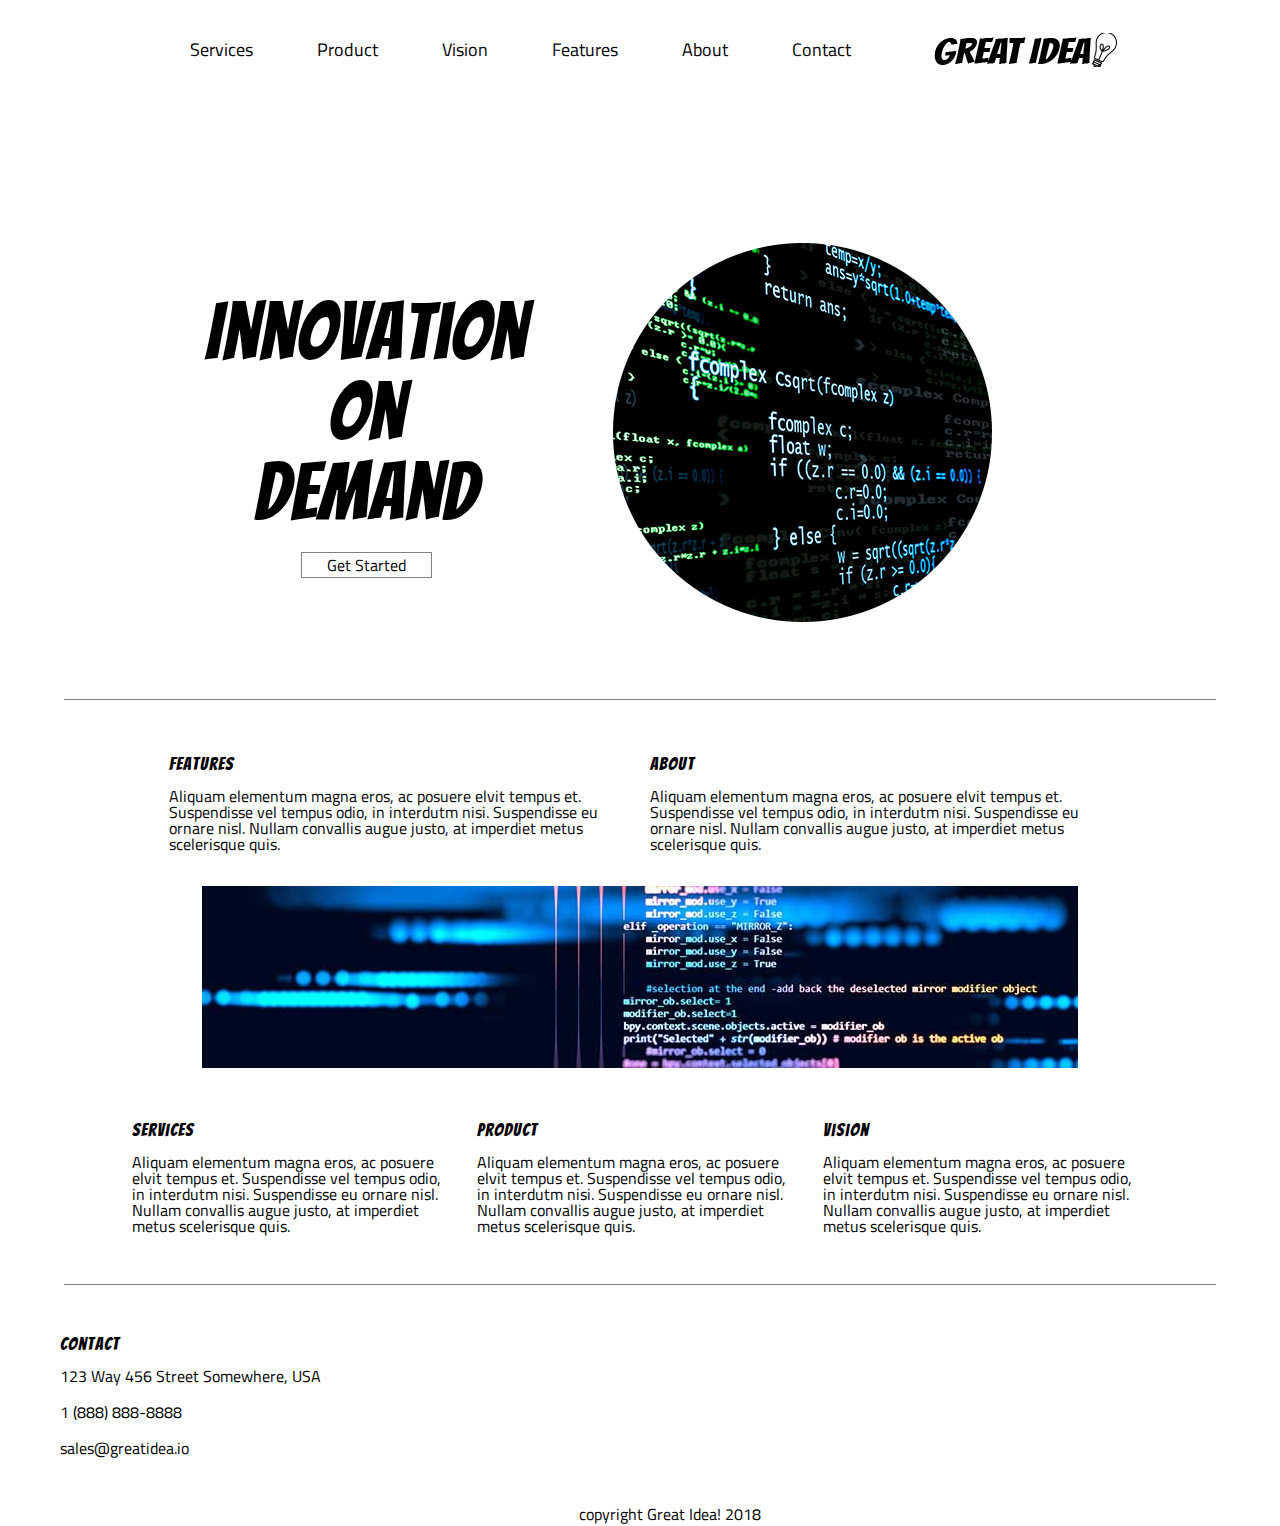
==== index.html @ e0928d2b "moved files for github pages" ====
<!doctype html>

<html lang="en">
<head>
  <meta charset="utf-8">

  <title>Great Idea!</title>

  <link href="https://fonts.googleapis.com/css?family=Bangers|Titillium+Web" rel="stylesheet">
  <link rel="stylesheet" href="css/index.css">

  <!--[if lt IE 9]>
    <script src="https://cdnjs.cloudflare.com/ajax/libs/html5shiv/3.7.3/html5shiv.js"></script>
  <![endif]-->
</head>

  <body>
      <header>
        <nav>
          <a href="./services.html">Services</a>
          <a href = "#">Product</a>
          <a href = "#">Vision</a>
          <a href = "#">Features</a>
          <a href = "./about.html">About</a>
          <a href = "#">Contact</a>
        </nav>
        <figure>
          <div id ="header-logo">

          </div>
        </figure>
    </header>

        <section id="hero">
          <section class="hero-section">
            <h1>
              Innovation<br>On<br>Demand
            </h1>

            <div id="get-started">
              <a href="#" class="button">Get Started</a>
            </div>
        </section>

        <figure>
          <div id="header-image">
            <!--<img src="img/header-img.png" alt="Image of a code snippet.">-->
          </div>
        </figure>
      </section>


      <main>
        <section id="first-section">
          <article>
            <div id="features" class="first-section">
              <h3>Features</h3>
                <p>
                  Aliquam elementum magna eros, ac posuere elvit tempus et. Suspendisse vel tempus odio,
                  in interdutm nisi. Suspendisse eu ornare nisl. Nullam convallis augue justo, at imperdiet
                  metus scelerisque quis.
                </p>
            </div>
          </article>

          <article>
            <div id="about" class="first-section">
              <h3>About</h3>
                <p>
                  Aliquam elementum magna eros, ac posuere elvit tempus et. Suspendisse vel tempus odio,
                  in interdutm nisi. Suspendisse eu ornare nisl. Nullam convallis augue justo, at imperdiet
                  metus scelerisque quis.
                </p>
            </div>
          </article>
        </section>

        <figure class="main-image">
          <div id="middle-image">
            <!--<img class="middle-img" src="img/mid-page-accent.jpg" alt="Image of code snippets across the screen">-->
          </div>
        </figure>

        <section id="last-section">
          <article id="services" class="second-section">
            <h3>Services</h3>
            <p>
              Aliquam elementum magna eros, ac posuere elvit tempus et. Suspendisse vel tempus odio,
              in interdutm nisi. Suspendisse eu ornare nisl. Nullam convallis augue justo, at imperdiet
              metus scelerisque quis.
            </p>
          </article>

          <article id="product" class="second-section">
              <h3>Product</h3>
                <p> Aliquam elementum magna eros, ac posuere elvit tempus et. Suspendisse vel tempus odio,
                   in interdutm nisi. Suspendisse eu ornare nisl. Nullam convallis augue justo, at imperdiet
					metus scelerisque quis.</p>
          </article>

          <article id="vision" class="second-section">
              <h3>Vision</h3>
              <p>
                Aliquam elementum magna eros, ac posuere elvit tempus et. Suspendisse vel tempus odio, in interdutm
                nisi. Suspendisse eu ornare nisl. Nullam convallis augue justo, at imperdiet metus scelerisque quis.
              </p>
          </article>
        </section>
      </main>

      <footer>
        <div id="contact-info">
        <h3>Contact</h3>
        <address>
          123 Way 456 Street
          Somewhere, USA
        </address>
          <div class="contact>"><p>1 (888) 888-8888</p></div>
          <div class="contact"><p>sales@greatidea.io</p></div>
        </div>

        <div class="copyright"><p>copyright Great Idea! 2018</p> </div>
      </footer>
    <!-- Copy and paste your HTML from the first UI project here -->
  </body>
</html>
---- css/index.css ----
/* http://meyerweb.com/eric/tools/css/reset/
   v2.0 | 20110126
   License: none (public domain)
*/

html, body, div, span, applet, object, iframe,
h1, h2, h3, h4, h5, h6, p, blockquote, pre,
a, abbr, acronym, address, big, cite, code,
del, dfn, em, img, ins, kbd, q, s, samp,
small, strike, strong, sub, sup, tt, var,
b, u, i, center,
dl, dt, dd, ol, ul, li,
fieldset, form, label, legend,
table, caption, tbody, tfoot, thead, tr, th, td,
article, aside, canvas, details, embed,
figure, figcaption, footer, header, hgroup,
menu, nav, output, ruby, section, summary,
time, mark, audio, video {
	margin: 0;
	padding: 0;
	border: 0;
	font-size: 100%;
	font: inherit;
	vertical-align: baseline;
}
/* HTML5 display-role reset for older browsers */
article, aside, details, figcaption, figure,
footer, header, hgroup, menu, nav, section {
	display: block;
}
body {
	line-height: 1;
}
ol, ul {
	list-style: none;
}
blockquote, q {
	quotes: none;
}
blockquote:before, blockquote:after,
q:before, q:after {
	content: '';
	content: none;
}
table {
	border-collapse: collapse;
	border-spacing: 0;
}

/* Set every element's box-sizing to border-box */
* {
    box-sizing: border-box;
}

html, body {
    height: 100%;
    font-family: 'Titillium Web', sans-serif;
}

h1, h2, h3, h4, h5 {
    font-family: 'Bangers', cursive;
    letter-spacing: 1px;
    margin-bottom: 15px;
}

/* Copy and paste your work from yesterday here and start to refactor into flexbox */

html, body{
	width: 100%;
	text-align: center;
}

h1{
	height: 250px;
	font-size: 80px;
	text-align: center;
}

h2{
	font-size: 30px;
}

h3{
	font-size: 18px;

}

p{
	font-size: 16px;
}

/* HEADER */

header {
	height: 100px;
	width: 100%;
	display: flex;
  	align-items: center;
  	justify-content: center;
  	align-content: center;
	/*position: fixed;*/
	text-align: center;
	/*background-color: #daf7e8;*/
}

/*nav {
	display: inline-block;
}*/

nav a {
	font-size: 18px;
	padding: 30px;
	text-decoration: none;
	color: #000000;
}

header figure {
	margin-left: 50px;
}

#header-logo {
	background-image: url(../img/logo.png);
	background-position: center;
	background-repeat: no-repeat;
	width: 190px;
	height: 34px;
}

/* HERO SECTION*/

#hero {
	text-align: center;
	width: 90%;
	height: 600px;
	margin: 0 auto;
	border-bottom: 1px solid gray;
	display: flex;
    flex-flow: row wrap;
	align-items: center;
    align-content: center;
    justify-content: center;
    padding-top: 65px;
}

#hero figure {
	width: 47.5%;
}

.button {
	color: #000000;
	text-decoration: none;
	border: 1px solid gray;
	padding: 0 25px;
}

#header-image{
	background-image: url(../img/header-img.png);
	background-repeat: no-repeat;
  background-position: center;
  width: 550px;
  height: 379px;
}

/* MAIN AREA */

main {
	width: 100%;
	display: flex;
    flex-flow: row wrap;
    justify-content: center;
    align-items: center;
    align-content: center;
    margin-top: 35px;
}

main article{
	font-size: 12px;
	/*width:29.5%;*/
	text-align: left;
	margin: 20px 10px;
	/*padding: 0 30px;*/
}

main section{
	width: 90%;
}

#first-section{
   display: flex;
   justify-content: center;
   align-items: center;
}

#first-section article{
	width:40%;
	margin-bottom: 30px;
}

#middle-image{
	background-image: url(../img/mid-page-accent.jpg);
	background-position: center;
  	background-repeat: no-repeat;
  	width: 890px;
  	height: 189px;
}

#last-section{
	border-bottom: 1px solid gray;
	display: flex;
	justify-content: center;
	align-content: center;
}

#last-section article{
	width:30%;
	margin: 50px 0;
	padding: 0 10px;
}


#features{
	padding-right: 5px;
}

/* FOOTER */

footer{
	margin: 50px 0 50px 60px;
}

#contact-info{
	text-align: left;
	margin-bottom: 40px;
}

address{
	margin-bottom: 20px;
}

.contact{
	margin-top: 20px;
}

.copyright {
	text-align: center;
	margin-top: 50px;
}

/** SERVICES PAGE **/

#hero-services{
	display: flex;
    flex-flow: column;
    justify-content: flex-end;
    align-items: center;
    align-content: space-around;
    text-align: left;
    width: 83%;
    height: 400px;
	padding-bottom: 50px;
    margin: 0 auto;
	border-bottom: 1px solid gray;
	margin-bottom: 30px;
}

.services-hero-section{
	display: flex;
	justify-content: center;
	align-content: center;
	align-items: center;
}

.services-hero-section figure {
	margin-bottom: 30px;
}

.services-hero-section article {
	width: 890px;
}
.services-hero-section p, .services-articles p {
	line-height: 20px;
}

/** MAIN AREA **/

#main-services {
	flex-flow: row wrap;
	border-bottom: 1px solid gray;
	width: 83%;
	margin: 0 auto;
}

.services-articles {
	width: 46%;
	height: 230px;
	border: 1px solid gray;
	padding: 15px;
	margin: 0 15px 20px 15px;
	background-color: #f5f5f5;
}

.services-articles p{
	font-size: 16px;
	margin-bottom: 20px;
}

.services-articles a{
	border: 1px solid gray;
	border-radius: 5px;
	background-color: white;
	text-decoration: none;
	color: #000000;
	font-weight: 600;
	padding: 5px 30px;
	margin-top: 30px;
}

/** FOOTER **/

#end-services {
	display: flex;
	justify-content: center;
	align-content: center;
	align-items: center;
	width: 90%;
	margin: 0 auto;
	padding: 30px 0;
}

#services-facts {
	text-align: left;
	width: 45%;
}

ul{
	margin: 30px 0 0 23px;
}

ul li {
	list-style:disc;
	line-height: 25px;
}

#end-services figure {
	width: 40%;
	margin-left: 25px;
}

/**** ABOUT ****/

#about-hero {
	padding: 0;
}

#about-hero  figure{
	width: 95%;
	margin: 0 auto;
}

#about-header-image {
	width: 100%;
	height: 500px;
	background-image: linear-gradient(rgba(0, 0, 0, 0.5), rgba(0, 0, 0, 0.5)),
	url(../img/studio.jpg);
	background-position: center;
	background-size: cover;
	background-repeat: no-repeat;
	background-attachment: fixed;
}

figure h1 {
	font-size: 80px;
	text-align: center;
	position: absolute;
	color: white;
	top: 50%;
	left: 38%;
}

#about-paragraph{
	width: 95%;
	display: flex;
	border: 1px solid lightgray;
}

#about-paragraph article {
	width: 50%;
}

#about-paragraph p{
	line-height: 25px;
}


#main-about-img{
	background-image: url(../img/workspace.jpg);
	background-position: center;
	background-size: cover;
	background-repeat: no-repeat;
	background-attachment: fixed;
	width: 95%;
	height: 300px;
	margin-top: 40px;
}


@media screen and (max-width: 850px){

	html, body{
		width: 90%;
		text-align: center;
		margin: 0 auto;
	}

	h1{
		height: auto;
		font-size: 40px;
		text-align: center;
	}

	h2{
		font-size: 20px;
	}

	h3{
		font-size: 16px;

	}

	p{
		font-size: 14px;
	}

	header {
		height: auto;
		width: 90%;
		display: flex;
		flex-flow: column-reverse;
	  	align-items: center;
	  	justify-content: center;
	  	align-content: center;
		text-align: center;
		position: fixed;
		background: white;
		/*margin: 20px auto;*/
	}

	nav {
		display: flex;
		justify-content: center;
		align-items: center;
		align-content: center;
		margin-top: 30px;
	}

	nav a {
		font-size: 16px;
		padding: 20px;
	}

	#hero{
		flex-flow: column-reverse;
		height: auto;
    	padding: 70px 0 30px 0;
	}

	#hero figure {
		width: 90%;
	}

	#header-image {
    background-size: contain;
    background-position: center;
    width: 100%;
    margin: 50px auto 0;
	height: 350px;
	}

	.hero-section{
		margin-top: 25px;
	}

	#first-section{
		flex-flow: column nowrap;
	}

	#first-section article {
		width: 100%;
	}

	.main-image{
		width: 100%;
	}

	#middle-image {
		width: 90%;
    	height: 150px;
    	margin: 0 auto;
	}

	#last-section {
		flex-flow: column nowrap;
	}

	#last-section article {
		width: 90%;
		Margin: 25px auto;
	}
}
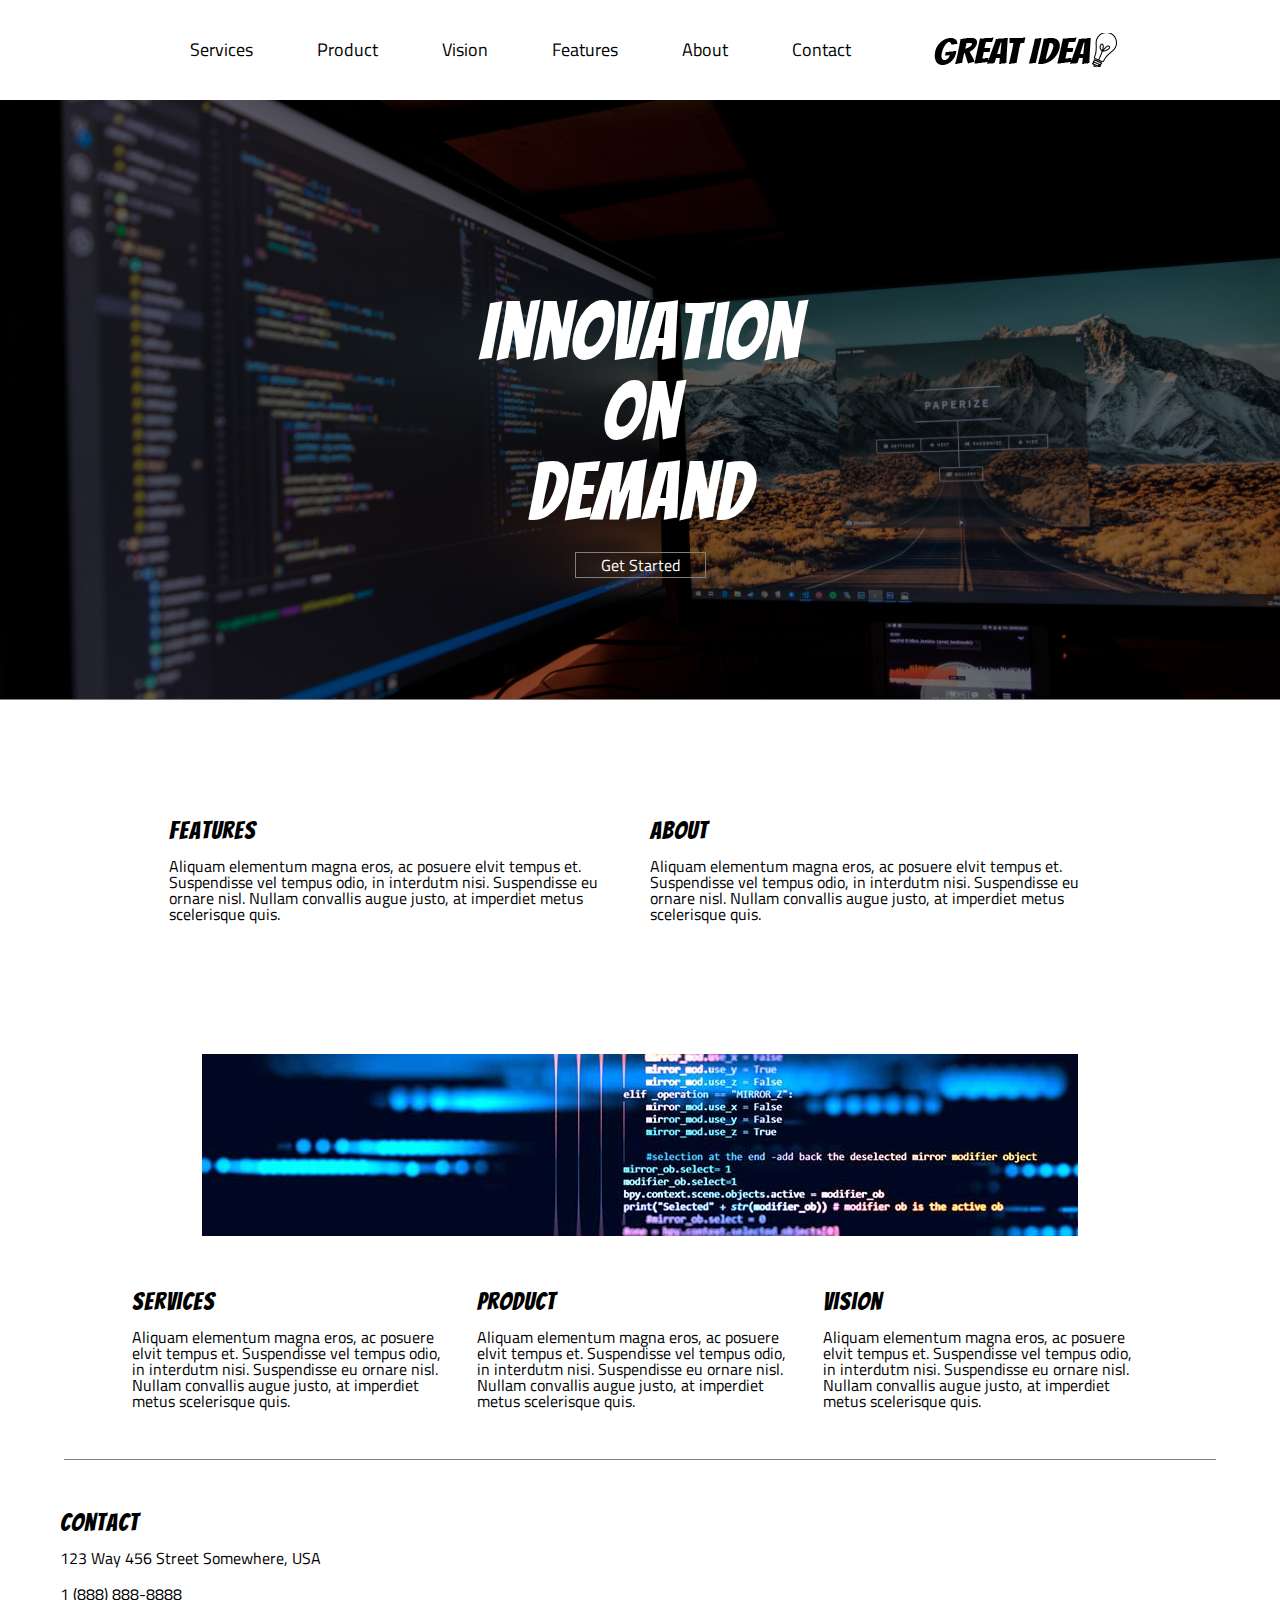
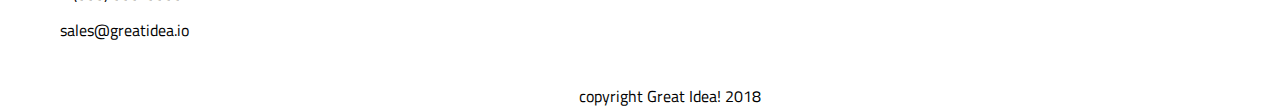
==== commit e2c4de41: "Added a new hero image, changed the width of the hero and the size of the h2 font" ====
--- a/index.html
+++ b/index.html
@@ -15,6 +15,7 @@
 </head>
 
   <body>
+    <div id="container">
       <header>
         <nav>
           <a href="./services.html">Services</a>
@@ -121,6 +122,7 @@
 
         <div class="copyright"><p>copyright Great Idea! 2018</p> </div>
       </footer>
+    </div>
     <!-- Copy and paste your HTML from the first UI project here -->
   </body>
 </html>
--- a/css/index.css
+++ b/css/index.css
@@ -60,7 +60,7 @@
 h1, h2, h3, h4, h5 {
     font-family: 'Bangers', cursive;
     letter-spacing: 1px;
-    margin-bottom: 15px;
+	margin-bottom: 15px;
 }
 
 /* Copy and paste your work from yesterday here and start to refactor into flexbox */
@@ -68,12 +68,18 @@
 html, body{
 	width: 100%;
 	text-align: center;
+}
+
+#container{
+	width: 100%;
+    margin: 0 auto;
 }
 
 h1{
 	height: 250px;
 	font-size: 80px;
 	text-align: center;
+	color: white;
 }
 
 h2{
@@ -81,7 +87,7 @@
 }
 
 h3{
-	font-size: 18px;
+	font-size: 25px;
 
 }
 
@@ -100,6 +106,7 @@
   	align-content: center;
 	/*position: fixed;*/
 	text-align: center;
+	background-color: white;
 	/*background-color: #daf7e8;*/
 }
 
@@ -112,6 +119,10 @@
 	padding: 30px;
 	text-decoration: none;
 	color: #000000;
+}
+
+nav a:hover{
+	color: #8da89a;
 }
 
 header figure {
@@ -129,8 +140,12 @@
 /* HERO SECTION*/
 
 #hero {
+	background-image: linear-gradient(rgba(0, 0, 0, 0.5), rgba(0, 0, 0, 0.5)),url(../img/hero.jpg);
+	background-position: center;
+    background-size: cover;
+    background-attachment: fixed;
 	text-align: center;
-	width: 90%;
+	/*width: 90%;*/
 	height: 600px;
 	margin: 0 auto;
 	border-bottom: 1px solid gray;
@@ -142,24 +157,29 @@
     padding-top: 65px;
 }
 
-#hero figure {
+/*#hero figure { Got rid of the image in header
 	width: 47.5%;
-}
+}*/
 
 .button {
-	color: #000000;
+	color: white;
 	text-decoration: none;
 	border: 1px solid gray;
 	padding: 0 25px;
 }
 
-#header-image{
+.button:hover{
+	background-color: white;
+	color: black;
+}
+
+/*#header-image{ Got rid of the image in header
 	background-image: url(../img/header-img.png);
 	background-repeat: no-repeat;
   background-position: center;
   width: 550px;
   height: 379px;
-}
+}*/
 
 /* MAIN AREA */
 
@@ -170,7 +190,7 @@
     justify-content: center;
     align-items: center;
     align-content: center;
-    margin-top: 35px;
+    /*margin-top: 35px;*/
 }
 
 main article{
@@ -189,6 +209,7 @@
    display: flex;
    justify-content: center;
    align-items: center;
+   height: 350px;
 }
 
 #first-section article{
@@ -482,6 +503,7 @@
 
 	#first-section{
 		flex-flow: column nowrap;
+		width: 75%;
 	}
 
 	#first-section article {
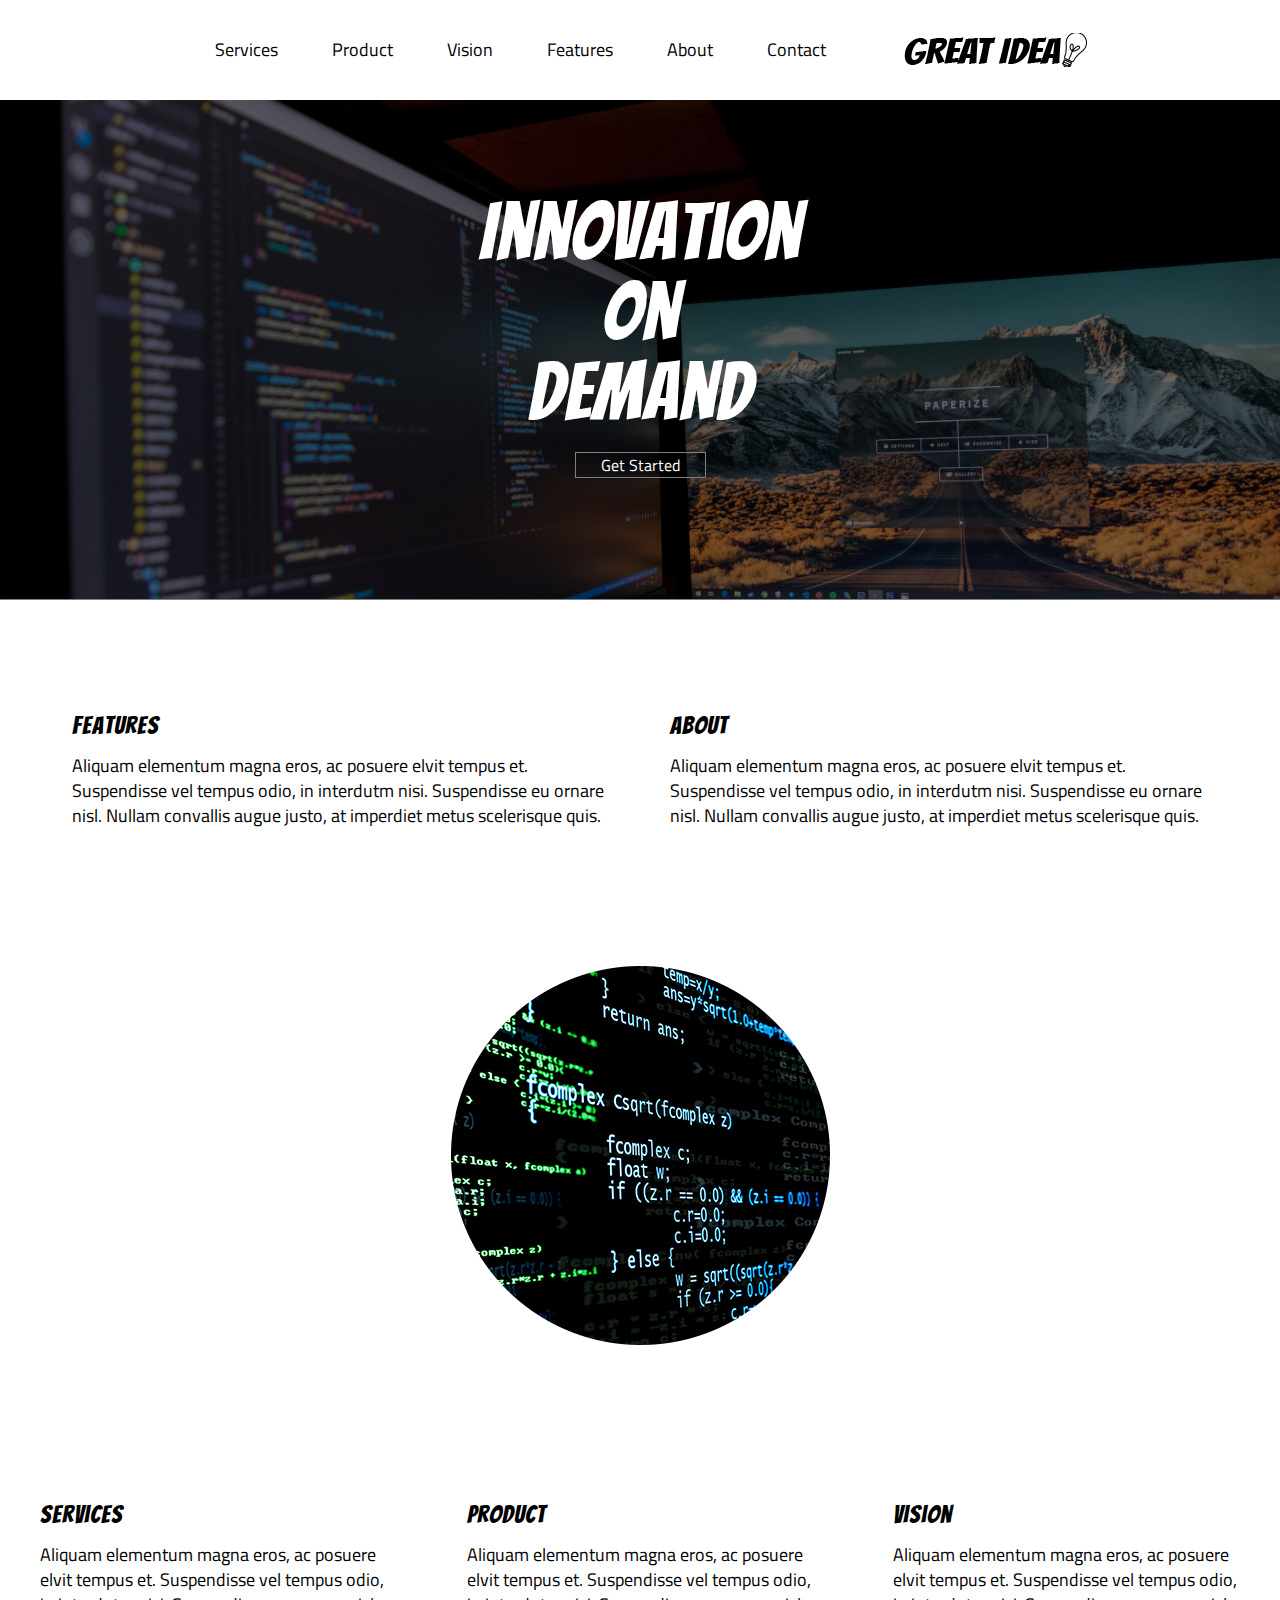
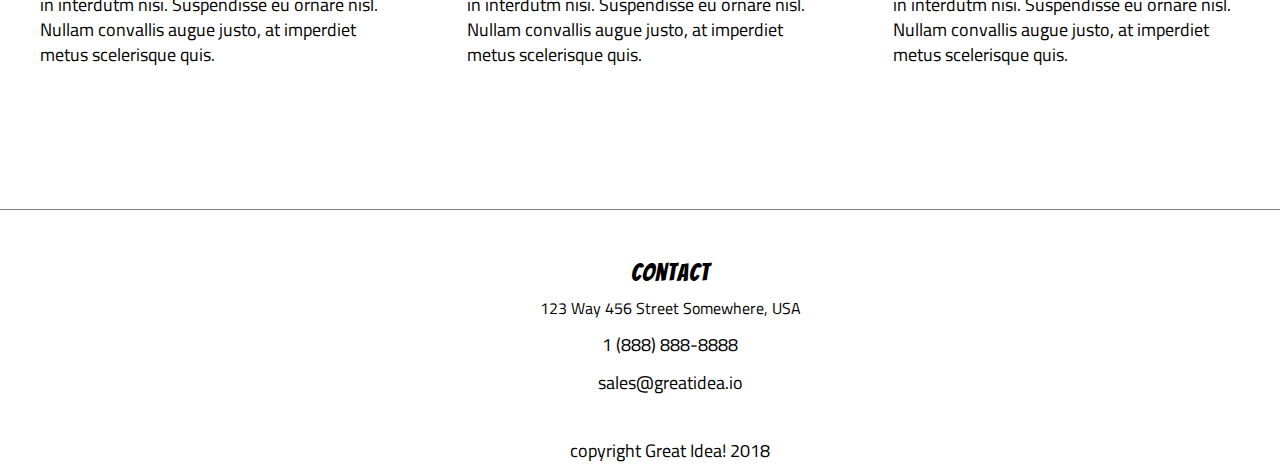
==== commit 65d6cb6b: "Updated the @media styling for mobile and tablet as well as deleting some of the paragraph content o" ====
--- a/index.html
+++ b/index.html
@@ -6,6 +6,7 @@
 
   <title>Great Idea!</title>
 
+  <meta name="viewport" content="width=device-width, initial-scale=1">
   <link href="https://fonts.googleapis.com/css?family=Bangers|Titillium+Web" rel="stylesheet">
   <link rel="stylesheet" href="css/index.css">
 
--- a/css/index.css
+++ b/css/index.css
@@ -92,7 +92,7 @@
 }
 
 p{
-	font-size: 16px;
+	font-size: 18px;
 }
 
 /* HEADER */
@@ -104,19 +104,16 @@
   	align-items: center;
   	justify-content: center;
   	align-content: center;
-	/*position: fixed;*/
+	position: fixed;
 	text-align: center;
 	background-color: white;
 	/*background-color: #daf7e8;*/
 }
 
-/*nav {
-	display: inline-block;
-}*/
 
 nav a {
 	font-size: 18px;
-	padding: 30px;
+	padding: 25px;
 	text-decoration: none;
 	color: #000000;
 }
@@ -197,32 +194,34 @@
 	font-size: 12px;
 	/*width:29.5%;*/
 	text-align: left;
-	margin: 20px 10px;
+	margin: 20px 30px;
 	/*padding: 0 30px;*/
 }
 
 main section{
-	width: 90%;
+	width: 100%;
 }
 
 #first-section{
    display: flex;
+   flex-flow: row wrap;
    justify-content: center;
    align-items: center;
    height: 350px;
 }
 
 #first-section article{
-	width:40%;
+	width:42%;
+	line-height: 25px;
 	margin-bottom: 30px;
 }
 
 #middle-image{
-	background-image: url(../img/mid-page-accent.jpg);
+	background-image: url(../img/header-img.png);
 	background-position: center;
   	background-repeat: no-repeat;
-  	width: 890px;
-  	height: 189px;
+  	width: 800px;
+  	height: 410px;
 }
 
 #last-section{
@@ -230,12 +229,14 @@
 	display: flex;
 	justify-content: center;
 	align-content: center;
+	align-items: center;
+	height: 450px;
 }
 
 #last-section article{
-	width:30%;
-	margin: 50px 0;
+	width:32%;
 	padding: 0 10px;
+	line-height: 25px;
 }
 
 
@@ -250,7 +251,7 @@
 }
 
 #contact-info{
-	text-align: left;
+	text-align: center ;
 	margin-bottom: 40px;
 }
 
@@ -374,7 +375,7 @@
 }
 
 #about-hero  figure{
-	width: 95%;
+	width: 100%;
 	margin: 0 auto;
 }
 
@@ -394,18 +395,21 @@
 	text-align: center;
 	position: absolute;
 	color: white;
-	top: 50%;
-	left: 38%;
+	top: 35%;
+	left: 37%;
 }
 
 #about-paragraph{
-	width: 95%;
-	display: flex;
+	width: 100%;
+	display: flex;
+	flex-flow: column nowrap;
 	border: 1px solid lightgray;
 }
 
 #about-paragraph article {
-	width: 50%;
+	width: 90%;
+	padding: 35px 30px;
+	margin: 0 auto;
 }
 
 #about-paragraph p{
@@ -425,17 +429,101 @@
 }
 
 
-@media screen and (max-width: 850px){
+/**** SCREEN SIZES****/
+@media only screen and (max-width: 500px){ /*** MOBILE ***/
+
+	h1{
+		font-size: 70px;
+	}
+
+	header {
+		height: 120px;
+		display: flex;
+		flex-flow: column-reverse;
+	}
+
+	nav{
+		display: flex;
+		flex-direction: row;
+		padding-top: 25px;
+	}
+
+	nav a {
+		font-size: 14px;
+		padding: 0 7px;
+	}
+
+	header figure {
+		margin: 0;
+	}
+
+	#hero {
+		background-attachment: initial;
+		height: 500px;
+		width: 95%;
+	}
+
+	#middle-image{
+		display: none;
+	}
+
+	#first-section, #last-section{
+		flex-flow: column nowrap;
+		height: auto;
+		align-content: center;
+		width: 95%;
+		border-left: 1px solid lightgray;
+    	border-right: 1px solid lightgrey
+	}
+
+	#first-section article, #last-section article{
+		width: 100%;
+		padding: 0 25px;
+		text-align: left;
+	}
+
+	footer {
+		margin: 50px 0 60px 0;
+	}
+
+	/*** ABOUT ***/
+
+	#about-hero{
+		width: 95%;
+		margin: 0 auto;
+	}
+
+	#about-header-image{
+		height: 400px;
+		background-attachment: initial;
+	}
+
+	#about-hero h1{
+		left: 14%;
+		height: auto;
+	}
+
+	#about-paragraph{
+		border: none;
+	}
+
+	#main-about-img{
+		background-attachment: initial;
+		height: 200px
+	}
+}
+
+@media screen and (min-width: 501px) and (max-width: 800px){ /*** TABLET ***/
 
 	html, body{
-		width: 90%;
+		width: 100%;
 		text-align: center;
 		margin: 0 auto;
 	}
 
 	h1{
 		height: auto;
-		font-size: 40px;
+		font-size: 70px;
 		text-align: center;
 	}
 
@@ -452,9 +540,11 @@
 		font-size: 14px;
 	}
 
+	/**** HEADER ****/
+
 	header {
 		height: auto;
-		width: 90%;
+		width: 100%;
 		display: flex;
 		flex-flow: column-reverse;
 	  	align-items: center;
@@ -463,6 +553,7 @@
 		text-align: center;
 		position: fixed;
 		background: white;
+		padding-right: 20px;
 		/*margin: 20px auto;*/
 	}
 
@@ -476,12 +567,15 @@
 
 	nav a {
 		font-size: 16px;
-		padding: 20px;
-	}
+		padding: 15px;
+	}
+
+	/**** HERO ****/
 
 	#hero{
 		flex-flow: column-reverse;
-		height: auto;
+		height: 400px;
+		width: 95%;
     	padding: 70px 0 30px 0;
 	}
 
@@ -494,15 +588,19 @@
     background-position: center;
     width: 100%;
     margin: 50px auto 0;
-	height: 350px;
 	}
 
 	.hero-section{
 		margin-top: 25px;
 	}
 
+	/**** MAIN ****/
+
+	main section {
+		width: 80%;
+	}
+
 	#first-section{
-		flex-flow: column nowrap;
 		width: 75%;
 	}
 
@@ -516,18 +614,68 @@
 
 	#middle-image {
 		width: 90%;
-    	height: 150px;
-    	margin: 0 auto;
+		margin: 0 auto;
+		background-size: contain;
+		height:220px;
+		margin-bottom: 45px;
 	}
 
 	#last-section {
 		flex-flow: column nowrap;
+		padding-bottom: 35px;
 	}
 
 	#last-section article {
 		width: 90%;
 		Margin: 25px auto;
-	}
-}
-
-
+		height: 550px;
+	}
+
+	/* SERVICES*/
+
+	#hero-services img{
+		width: 100%;
+	}
+
+	.services-hero-section article {
+		width: auto;
+	}
+
+	#main-services {
+		width: auto;
+	}
+
+	.services-articles{
+		height: 250px;
+	}
+
+	.services-info-img{
+		width: 100%;
+	}
+
+	/*** About US ***/
+
+	#about-hero figure {
+		width: 80;
+	}
+
+	#about-header-image{
+		height: 350px;
+	}
+
+	#about-hero h1{
+		top: 25%;
+		left: 35%;
+	}
+
+	#about-paragraph {
+		border: none;
+	}
+
+	#main-about-img{
+		height: 200px;
+	}
+	
+}
+
+
